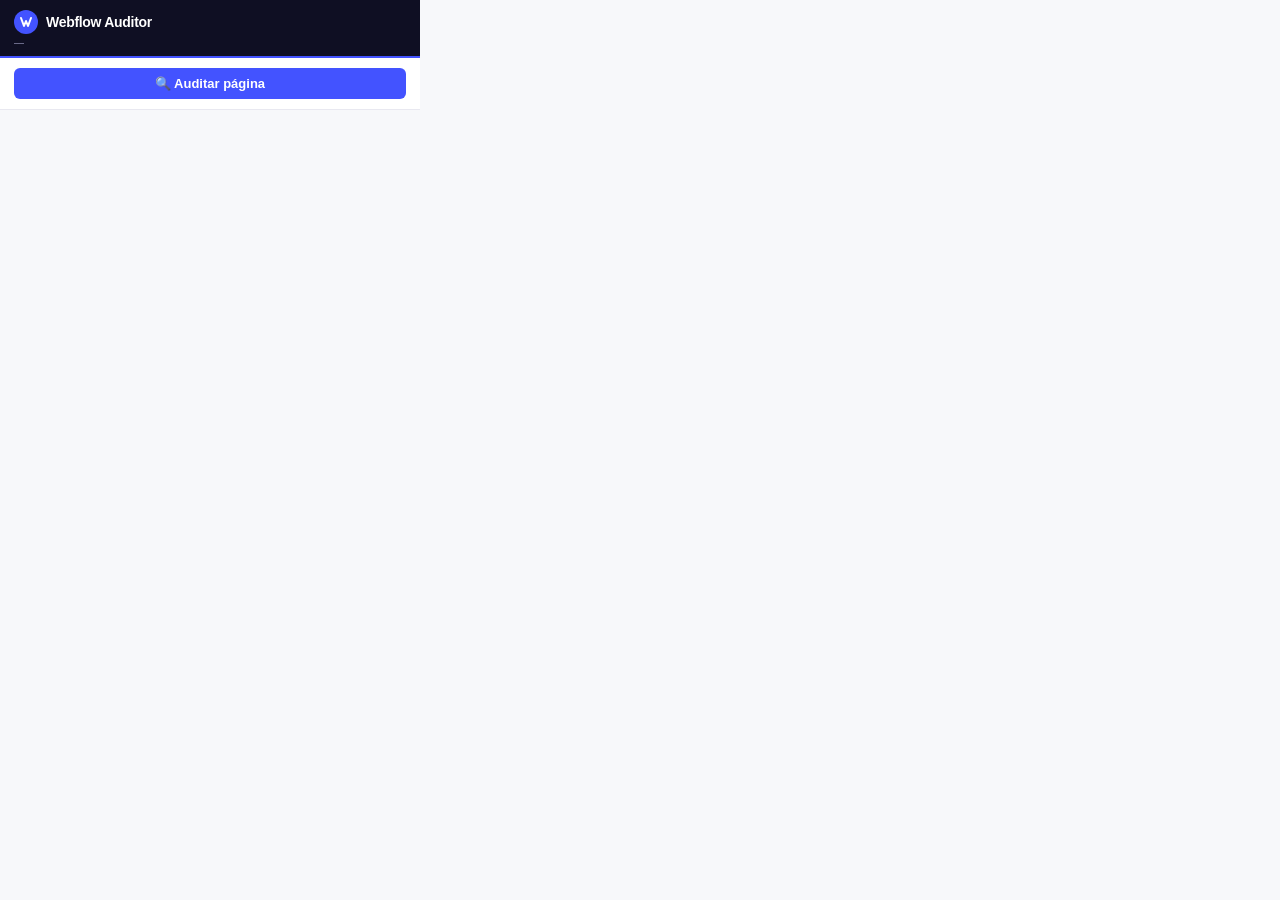
==== popup.html @ a5945f7d "feat: initial release v1.0.0 - SEO audit: title, meta desc, headings, alt, SSL, lang, iframes - Perf" ====
<!DOCTYPE html>
<html lang="es">
<head>
  <meta charset="UTF-8">
  <meta name="viewport" content="width=device-width, initial-scale=1.0">
  <title>Webflow Auditor</title>
  <link rel="stylesheet" href="styles.css">
</head>
<body>
  <div class="header">
    <div class="header-logo">
      <svg width="24" height="24" viewBox="0 0 24 24" fill="none" xmlns="http://www.w3.org/2000/svg">
        <circle cx="12" cy="12" r="12" fill="#4353FF"/>
        <path d="M7 8l3 8 2-5 2 5 3-8" stroke="white" stroke-width="2" stroke-linecap="round" stroke-linejoin="round"/>
      </svg>
      <span class="header-title">Webflow Auditor</span>
    </div>
    <div id="pageUrl" class="header-url">—</div>
  </div>

  <div class="audit-btn-wrap">
    <button id="runAudit" class="audit-btn">
      <span id="btnText">🔍 Auditar página</span>
      <span id="btnLoader" class="loader hidden"></span>
    </button>
    <button id="exportBtn" class="export-btn hidden" title="Exportar reporte">📋 Exportar</button>
  </div>

  <!-- SCORE SUMMARY -->
  <div id="summary" class="summary hidden">
    <div class="score-card" id="scoreSEO">
      <div class="score-num" id="numSEO">—</div>
      <div class="score-label">SEO</div>
    </div>
    <div class="score-card" id="scorePerf">
      <div class="score-num" id="numPerf">—</div>
      <div class="score-label">Performance</div>
    </div>
    <div class="score-card" id="scoreMobile">
      <div class="score-num" id="numMobile">—</div>
      <div class="score-label">Mobile</div>
    </div>
    <div class="score-card" id="scoreA11y">
      <div class="score-num" id="numA11y">—</div>
      <div class="score-label">A11y</div>
    </div>
  </div>

  <!-- RESULTS -->
  <div id="results" class="results hidden"></div>

  <script src="popup.js"></script>
</body>
</html>
---- styles.css ----
/* ============================================================
   WEBFLOW AUDITOR — styles.css
   ============================================================ */

*,
*::before,
*::after {
  box-sizing: border-box;
  margin: 0;
  padding: 0;
}

body {
  font-family: -apple-system, BlinkMacSystemFont, "Segoe UI", sans-serif;
  font-size: 12px;
  width: 420px;
  min-height: 200px;
  max-height: 600px;
  overflow-y: auto;
  background: #f7f8fa;
  color: #1a1a2e;
}

/* ── HEADER ── */
.header {
  background: #0f0f23;
  color: white;
  padding: 10px 14px 8px;
  border-bottom: 2px solid #4353ff;
}
.header-logo {
  display: flex;
  align-items: center;
  gap: 8px;
}
.header-title {
  font-size: 14px;
  font-weight: 700;
  letter-spacing: -0.3px;
}
.header-url {
  font-size: 10px;
  color: #8888aa;
  margin-top: 3px;
  white-space: nowrap;
  overflow: hidden;
  text-overflow: ellipsis;
  max-width: 380px;
}

/* ── AUDIT BUTTON ── */
.audit-btn-wrap {
  display: flex;
  gap: 8px;
  padding: 10px 14px;
  background: #fff;
  border-bottom: 1px solid #e8e8f0;
}
.audit-btn {
  flex: 1;
  background: #4353ff;
  color: white;
  border: none;
  border-radius: 6px;
  padding: 8px 16px;
  font-size: 13px;
  font-weight: 600;
  cursor: pointer;
  display: flex;
  align-items: center;
  justify-content: center;
  gap: 8px;
  transition: background 0.2s;
}
.audit-btn:hover {
  background: #3341dd;
}
.audit-btn:disabled {
  background: #aaa;
  cursor: not-allowed;
}
.export-btn {
  background: #f0f0f8;
  color: #4353ff;
  border: 1px solid #d0d0e8;
  border-radius: 6px;
  padding: 8px 12px;
  font-size: 12px;
  font-weight: 600;
  cursor: pointer;
  transition: background 0.2s;
  white-space: nowrap;
}
.export-btn:hover {
  background: #e0e0f4;
}

/* ── LOADER ── */
.loader {
  width: 14px;
  height: 14px;
  border: 2px solid rgba(255, 255, 255, 0.3);
  border-top-color: white;
  border-radius: 50%;
  animation: spin 0.7s linear infinite;
}
@keyframes spin {
  to {
    transform: rotate(360deg);
  }
}

/* ── SUMMARY SCORES ── */
.summary {
  display: grid;
  grid-template-columns: repeat(4, 1fr);
  gap: 0;
  background: #fff;
  border-bottom: 1px solid #e8e8f0;
}
.score-card {
  padding: 10px 6px;
  text-align: center;
  border-right: 1px solid #e8e8f0;
}
.score-card:last-child {
  border-right: none;
}
.score-num {
  font-size: 18px;
  font-weight: 800;
  line-height: 1;
  margin-bottom: 3px;
}
.score-label {
  font-size: 9px;
  text-transform: uppercase;
  letter-spacing: 0.5px;
  color: #666;
}
.score-good .score-num {
  color: #16a34a;
}
.score-warn .score-num {
  color: #d97706;
}
.score-bad .score-num {
  color: #dc2626;
}

/* ── CATEGORY ── */
.category {
  border-bottom: 1px solid #e8e8f0;
}
.category-header {
  display: flex;
  align-items: center;
  gap: 8px;
  padding: 9px 14px;
  background: #fff;
  cursor: pointer;
  user-select: none;
}
.category-header:hover {
  background: #f7f8fa;
}
.category-label {
  font-weight: 700;
  font-size: 12px;
  flex: 1;
}
.category-badges {
  display: flex;
  gap: 4px;
}
.badge {
  font-size: 10px;
  font-weight: 700;
  padding: 2px 7px;
  border-radius: 10px;
}
.badge-fail {
  background: #fee2e2;
  color: #991b1b;
}
.badge-warn {
  background: #fef3c7;
  color: #92400e;
}
.badge-pass {
  background: #dcfce7;
  color: #166534;
}
.category-toggle {
  font-size: 10px;
  color: #888;
  margin-left: 4px;
}
.category-body.collapsed {
  display: none;
}

/* ── CHECK ITEM ── */
.check-item {
  padding: 7px 14px;
  border-top: 1px solid #f0f0f8;
  background: #fff;
}
.check-item:hover {
  background: #fafafa;
}
.check-header {
  display: flex;
  align-items: center;
  gap: 6px;
}
.check-icon {
  font-size: 12px;
  flex-shrink: 0;
}
.check-name {
  flex: 1;
  font-weight: 600;
  font-size: 11px;
}
.check-toggle {
  font-size: 14px;
  color: #aaa;
  font-weight: 700;
}
.check-detail {
  font-size: 10px;
  color: #666;
  margin-top: 2px;
  padding-left: 18px;
  line-height: 1.4;
}

/* Status left-border */
.status-pass {
  border-left: 3px solid #16a34a;
}
.status-warn {
  border-left: 3px solid #d97706;
}
.status-fail {
  border-left: 3px solid #dc2626;
}
.status-info {
  border-left: 3px solid #6366f1;
}

/* ── CHECK BODY (expanded) ── */
.check-body {
  margin-top: 6px;
  padding-left: 18px;
}
.check-body.hidden {
  display: none;
}

.check-errors {
  margin-bottom: 6px;
}
.check-error-item {
  font-size: 10px;
  background: #fef2f2;
  border: 1px solid #fecaca;
  border-radius: 4px;
  padding: 4px 7px;
  margin-bottom: 3px;
  line-height: 1.5;
  word-break: break-all;
}
.err-key {
  color: #991b1b;
  font-weight: 700;
}
.err-val {
  color: #333;
}

.check-map {
  margin-bottom: 6px;
  font-size: 10px;
  background: #f0f0f8;
  border-radius: 4px;
  padding: 5px 8px;
  overflow-x: auto;
}
.check-map code {
  line-height: 1.6;
  font-family: monospace;
}

.check-fix {
  background: #eff6ff;
  border: 1px solid #bfdbfe;
  border-radius: 6px;
  padding: 7px 10px;
  margin-bottom: 4px;
}
.check-fix strong {
  display: block;
  font-size: 10px;
  color: #1d4ed8;
  margin-bottom: 4px;
}
.check-fix pre {
  font-size: 10px;
  color: #1e3a5f;
  white-space: pre-wrap;
  word-break: break-word;
  font-family: -apple-system, sans-serif;
  line-height: 1.5;
}

/* ── ERROR MSG ── */
.error-msg {
  padding: 16px;
  color: #991b1b;
  background: #fee2e2;
  border-radius: 6px;
  margin: 10px;
  font-size: 12px;
  line-height: 1.5;
}

/* ── UTILITIES ── */
.hidden {
  display: none !important;
}
.results {
  padding-bottom: 10px;
}
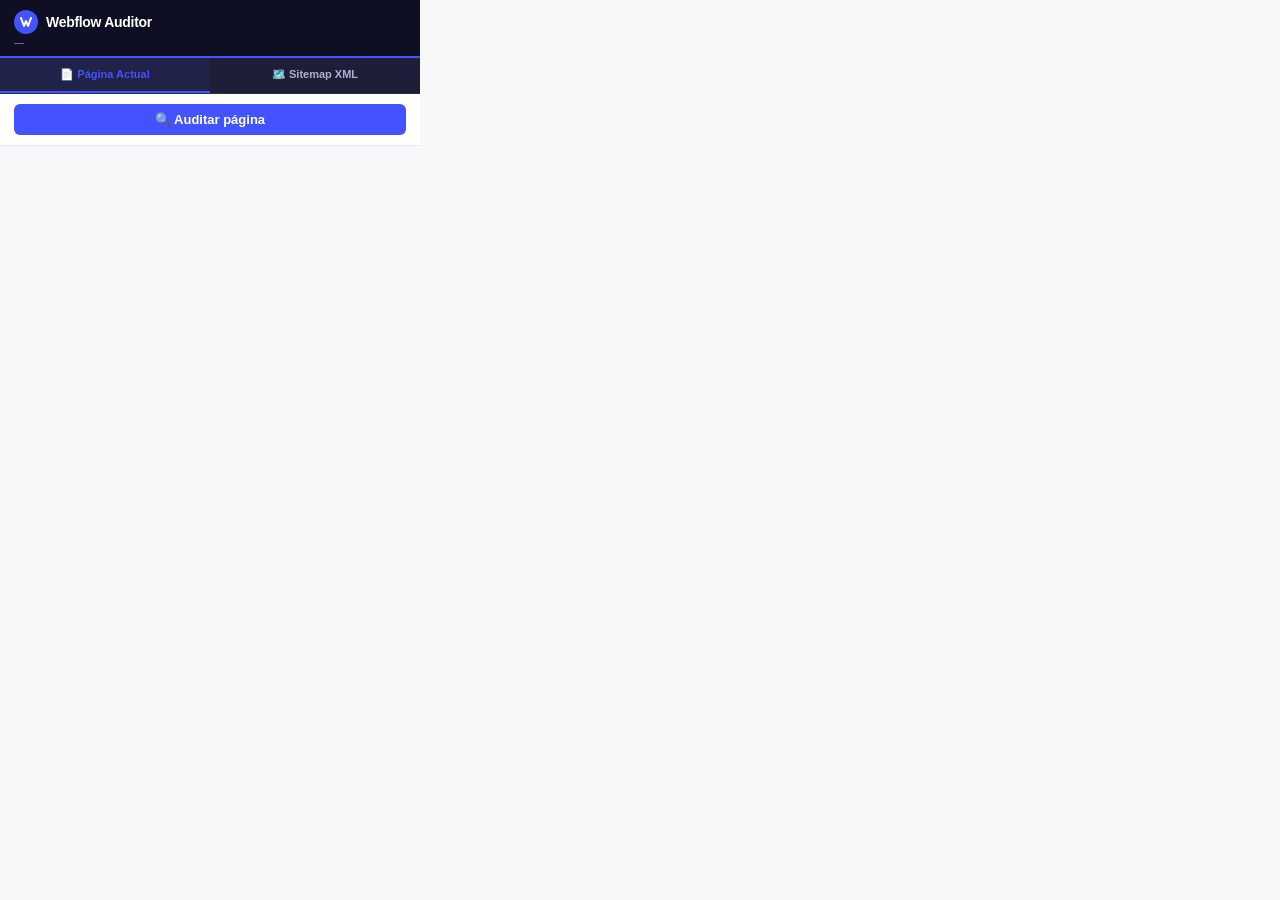
==== commit 05546a9e: "release: v1.0.1 - add sitemap auditing, HTML code details, persistent results, and element highlight" ====
--- a/popup.html
+++ b/popup.html
@@ -18,36 +18,116 @@
     <div id="pageUrl" class="header-url">—</div>
   </div>
 
-  <div class="audit-btn-wrap">
-    <button id="runAudit" class="audit-btn">
-      <span id="btnText">🔍 Auditar página</span>
-      <span id="btnLoader" class="loader hidden"></span>
-    </button>
-    <button id="exportBtn" class="export-btn hidden" title="Exportar reporte">📋 Exportar</button>
+  <!-- Tabs Navigation -->
+  <div class="tabs-nav">
+    <button class="tab-btn active" data-tab="tab-page">📄 Página Actual</button>
+    <button class="tab-btn" data-tab="tab-sitemap">🗺️ Sitemap XML</button>
   </div>
 
-  <!-- SCORE SUMMARY -->
-  <div id="summary" class="summary hidden">
-    <div class="score-card" id="scoreSEO">
-      <div class="score-num" id="numSEO">—</div>
-      <div class="score-label">SEO</div>
+  <!-- TAB: SINGLE PAGE -->
+  <div id="tab-page" class="tab-content">
+    <div class="audit-btn-wrap">
+      <button id="runAudit" class="audit-btn">
+        <span id="btnText">🔍 Auditar página</span>
+        <span id="btnLoader" class="loader hidden"></span>
+      </button>
+      <button id="exportBtn" class="export-btn hidden" title="Exportar reporte">📋 Exportar</button>
     </div>
-    <div class="score-card" id="scorePerf">
-      <div class="score-num" id="numPerf">—</div>
-      <div class="score-label">Performance</div>
+
+    <!-- SCORE SUMMARY -->
+    <div id="summary" class="summary hidden">
+      <div class="score-card" id="scoreSEO">
+        <div class="score-num" id="numSEO">—</div>
+        <div class="score-label">SEO</div>
+      </div>
+      <div class="score-card" id="scorePerf">
+        <div class="score-num" id="numPerf">—</div>
+        <div class="score-label">Performance</div>
+      </div>
+      <div class="score-card" id="scoreMobile">
+        <div class="score-num" id="numMobile">—</div>
+        <div class="score-label">Mobile</div>
+      </div>
+      <div class="score-card" id="scoreA11y">
+        <div class="score-num" id="numA11y">—</div>
+        <div class="score-label">A11y</div>
+      </div>
     </div>
-    <div class="score-card" id="scoreMobile">
-      <div class="score-num" id="numMobile">—</div>
-      <div class="score-label">Mobile</div>
+
+    <!-- RESULTS -->
+    <div id="results" class="results hidden"></div>
+  </div>
+
+  <!-- TAB: SITEMAP -->
+  <div id="tab-sitemap" class="tab-content hidden">
+    <div class="sitemap-input-wrap">
+      <div class="input-container">
+        <input type="text" id="sitemapUrl" placeholder="https://ejemplo.com/sitemap.xml" />
+        <button id="runSitemapAudit" class="audit-btn">🔍 Auditar</button>
+      </div>
+      <div class="sitemap-actions-row">
+        <button id="exportSitemapBtn" class="export-btn hidden">📋 Exportar Todo</button>
+        <button id="cancelSitemapBtn" class="export-btn hidden red-btn">⏹️ Cancelar</button>
+      </div>
     </div>
-    <div class="score-card" id="scoreA11y">
-      <div class="score-num" id="numA11y">—</div>
-      <div class="score-label">A11y</div>
+
+    <!-- PROGRESS -->
+    <div id="sitemapProgress" class="sitemap-progress hidden">
+      <div class="progress-bar-container">
+        <div id="progressBar" class="progress-bar"></div>
+      </div>
+      <div id="progressStatus" class="progress-status">Preparando...</div>
+    </div>
+
+    <!-- SITEMAP RESULTS -->
+    <div id="sitemapResults" class="sitemap-results hidden">
+      <div class="sitemap-summary-card">
+        <h3>Reporte General del Sitio</h3>
+        <div class="sitemap-grid-stats">
+          <div class="stat-box">
+            <span class="stat-num" id="statTotalChecked">0</span>
+            <span class="stat-label">Páginas</span>
+          </div>
+          <div class="stat-box">
+            <span class="stat-num" id="statAvgScore">—</span>
+            <span class="stat-label">Promedio</span>
+          </div>
+          <div class="stat-box">
+            <span class="stat-num color-fail" id="statTotalErrors">0</span>
+            <span class="stat-label">Errores</span>
+          </div>
+        </div>
+        
+        <div class="page-selector-wrap">
+          <label for="sitemapPageSelector">Ver detalles de una página:</label>
+          <select id="sitemapPageSelector" class="page-selector">
+            <option value="">-- Selecciona una página --</option>
+          </select>
+        </div>
+      </div>
+
+      <!-- Detail views for selected sitemap page -->
+      <div id="sitemapPageSummary" class="summary hidden">
+        <div class="score-card" id="sitemapScoreSEO">
+          <div class="score-num" id="sitemapNumSEO">—</div>
+          <div class="score-label">SEO</div>
+        </div>
+        <div class="score-card" id="sitemapScorePerf">
+          <div class="score-num" id="sitemapNumPerf">—</div>
+          <div class="score-label">Performance</div>
+        </div>
+        <div class="score-card" id="sitemapScoreMobile">
+          <div class="score-num" id="sitemapNumMobile">—</div>
+          <div class="score-label">Mobile</div>
+        </div>
+        <div class="score-card" id="sitemapScoreA11y">
+          <div class="score-num" id="sitemapNumA11y">—</div>
+          <div class="score-label">A11y</div>
+        </div>
+      </div>
+      <div id="sitemapPageDetails" class="results hidden"></div>
     </div>
   </div>
-
-  <!-- RESULTS -->
-  <div id="results" class="results hidden"></div>
 
   <script src="popup.js"></script>
 </body>
--- a/styles.css
+++ b/styles.css
@@ -333,3 +333,236 @@
 .results {
   padding-bottom: 10px;
 }
+
+/* ── TABS ── */
+.tabs-nav {
+  display: flex;
+  background: #1e1e38;
+  border-bottom: 1px solid #2e2e50;
+}
+.tab-btn {
+  flex: 1;
+  background: transparent;
+  color: #b0b0cc;
+  border: none;
+  padding: 10px 0;
+  font-size: 11px;
+  font-weight: 600;
+  cursor: pointer;
+  transition: all 0.2s ease;
+  border-bottom: 2px solid transparent;
+}
+.tab-btn:hover {
+  color: #ffffff;
+  background: rgba(255, 255, 255, 0.05);
+}
+.tab-btn.active {
+  color: #4353ff;
+  border-bottom-color: #4353ff;
+  background: rgba(67, 83, 255, 0.08);
+}
+.tab-content {
+  display: block;
+}
+
+/* ── SITEMAP SECTION ── */
+.sitemap-input-wrap {
+  background: #ffffff;
+  padding: 12px 14px;
+  border-bottom: 1px solid #e8e8f0;
+  display: flex;
+  flex-direction: column;
+  gap: 8px;
+}
+.input-container {
+  display: flex;
+  gap: 6px;
+}
+.input-container input {
+  flex: 1;
+  padding: 8px 10px;
+  border: 1px solid #d0d0e8;
+  border-radius: 6px;
+  font-size: 11px;
+  outline: none;
+  transition: border-color 0.2s;
+}
+.input-container input:focus {
+  border-color: #4353ff;
+}
+.sitemap-actions-row {
+  display: flex;
+  gap: 6px;
+  justify-content: flex-end;
+}
+.red-btn {
+  background: #fee2e2;
+  color: #dc2626;
+  border-color: #fca5a5;
+}
+.red-btn:hover {
+  background: #fcd3d3;
+}
+
+/* ── SITEMAP PROGRESS ── */
+.sitemap-progress {
+  padding: 14px;
+  background: #ffffff;
+  border-bottom: 1px solid #e8e8f0;
+}
+.progress-bar-container {
+  width: 100%;
+  height: 6px;
+  background: #f0f0f8;
+  border-radius: 3px;
+  overflow: hidden;
+  margin-bottom: 6px;
+}
+.progress-bar {
+  width: 0%;
+  height: 100%;
+  background: linear-gradient(90deg, #4353ff, #00d2ff);
+  transition: width 0.3s ease;
+}
+.progress-status {
+  font-size: 10px;
+  color: #666;
+  text-align: center;
+}
+
+/* ── SITEMAP SUMMARY CARD ── */
+.sitemap-summary-card {
+  background: #ffffff;
+  margin: 10px 14px;
+  padding: 12px;
+  border-radius: 8px;
+  box-shadow: 0 2px 8px rgba(0, 0, 0, 0.05);
+  border: 1px solid #e8e8f0;
+}
+.sitemap-summary-card h3 {
+  font-size: 12px;
+  font-weight: 700;
+  margin-bottom: 10px;
+  color: #0f0f23;
+}
+.sitemap-grid-stats {
+  display: grid;
+  grid-template-columns: repeat(3, 1fr);
+  gap: 8px;
+  margin-bottom: 12px;
+}
+.stat-box {
+  background: #f8fafc;
+  border: 1px solid #e2e8f0;
+  border-radius: 6px;
+  padding: 8px 4px;
+  text-align: center;
+}
+.stat-num {
+  display: block;
+  font-size: 16px;
+  font-weight: 800;
+  color: #334155;
+}
+.stat-box .color-fail {
+  color: #dc2626;
+}
+.stat-label {
+  font-size: 9px;
+  color: #64748b;
+  text-transform: uppercase;
+  font-weight: 600;
+  margin-top: 2px;
+  display: block;
+}
+.page-selector-wrap {
+  display: flex;
+  flex-direction: column;
+  gap: 4px;
+  border-top: 1px solid #f1f5f9;
+  padding-top: 10px;
+}
+.page-selector-wrap label {
+  font-size: 10px;
+  color: #64748b;
+  font-weight: 600;
+}
+.page-selector {
+  width: 100%;
+  padding: 6px 8px;
+  font-size: 11px;
+  border: 1px solid #cbd5e1;
+  border-radius: 6px;
+  outline: none;
+  background: #ffffff;
+}
+
+/* ── ELEMENT ACCORDION & CODE HTML ── */
+.check-error-item-container {
+  margin-bottom: 6px;
+  border: 1px solid #f1f5f9;
+  border-radius: 6px;
+  overflow: hidden;
+  background: #fafbfc;
+}
+.check-error-item-container:last-child {
+  margin-bottom: 0;
+}
+.check-error-item {
+  display: flex;
+  align-items: center;
+  justify-content: space-between;
+  padding: 6px 8px;
+  gap: 8px;
+  border: none;
+  margin-bottom: 0;
+  border-radius: 0;
+  background: #fff;
+  font-size: 10px;
+}
+.check-error-text {
+  flex: 1;
+  word-break: break-all;
+  line-height: 1.4;
+}
+.wfa-locate-btn {
+  background: #4353ff;
+  color: white;
+  border: none;
+  border-radius: 4px;
+  padding: 3px 7px;
+  font-size: 9px;
+  font-weight: bold;
+  cursor: pointer;
+  white-space: nowrap;
+  transition: background 0.15s;
+}
+.wfa-locate-btn:hover {
+  background: #3341dd;
+}
+.wfa-code-detail {
+  background: #1a1a24;
+  border-top: 1px solid #2e2e3e;
+  padding: 6px 8px;
+}
+.wfa-code-header {
+  font-size: 9px;
+  color: #8888a0;
+  font-weight: bold;
+  margin-bottom: 3px;
+  text-transform: uppercase;
+}
+.wfa-code-block {
+  margin: 0;
+  padding: 0;
+  overflow-x: auto;
+}
+.wfa-code-block code {
+  font-family: 'Courier New', Courier, monospace;
+  font-size: 9px;
+  color: #ff79c6;
+  white-space: pre-wrap;
+  word-break: break-word;
+  display: block;
+}
+
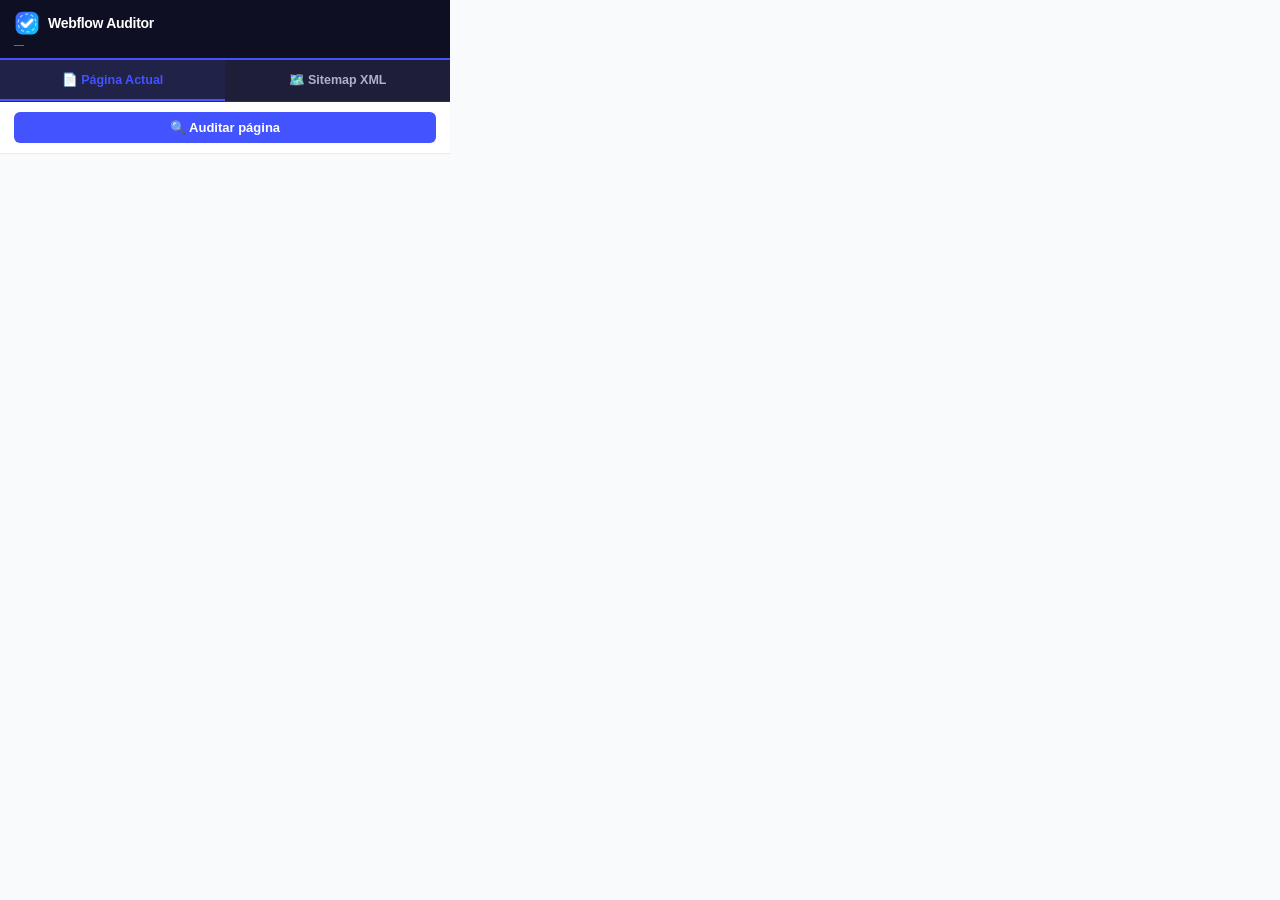
==== commit c15ff8ad: "release: v1.0.2 - improve readability, increase font sizes, apply VS Code syntax highlighting, and a" ====
--- a/popup.html
+++ b/popup.html
@@ -9,9 +9,20 @@
 <body>
   <div class="header">
     <div class="header-logo">
-      <svg width="24" height="24" viewBox="0 0 24 24" fill="none" xmlns="http://www.w3.org/2000/svg">
-        <circle cx="12" cy="12" r="12" fill="#4353FF"/>
-        <path d="M7 8l3 8 2-5 2 5 3-8" stroke="white" stroke-width="2" stroke-linecap="round" stroke-linejoin="round"/>
+      <svg width="26" height="26" viewBox="0 0 32 32" fill="none" xmlns="http://www.w3.org/2000/svg">
+        <defs>
+          <linearGradient id="logoGrad" x1="0%" y1="0%" x2="100%" y2="100%">
+            <stop offset="0%" stop-color="#4353FF" />
+            <stop offset="100%" stop-color="#00D2FF" />
+          </linearGradient>
+          <filter id="glow" x="-20%" y="-20%" width="140%" height="140%">
+            <feGaussianBlur stdDeviation="1.2" result="blur" />
+            <feComposite in="SourceGraphic" in2="blur" operator="over" />
+          </filter>
+        </defs>
+        <rect x="2" y="2" width="28" height="28" rx="8" fill="url(#logoGrad)" />
+        <path d="M10 16.5l4 4 8-8" stroke="white" stroke-width="3" stroke-linecap="round" stroke-linejoin="round" filter="url(#glow)"/>
+        <circle cx="16" cy="16" r="11" stroke="white" stroke-width="1.5" stroke-dasharray="4 3" opacity="0.6"/>
       </svg>
       <span class="header-title">Webflow Auditor</span>
     </div>
--- a/styles.css
+++ b/styles.css
@@ -11,14 +11,14 @@
 }
 
 body {
-  font-family: -apple-system, BlinkMacSystemFont, "Segoe UI", sans-serif;
-  font-size: 12px;
-  width: 420px;
+  font-family: -apple-system, BlinkMacSystemFont, "Segoe UI", Roboto, Helvetica, Arial, sans-serif;
+  font-size: 13.5px;
+  width: 450px;
   min-height: 200px;
   max-height: 600px;
   overflow-y: auto;
-  background: #f7f8fa;
-  color: #1a1a2e;
+  background: #f8fafc;
+  color: #0f172a;
 }
 
 /* ── HEADER ── */
@@ -127,16 +127,16 @@
   border-right: none;
 }
 .score-num {
-  font-size: 18px;
+  font-size: 21px;
   font-weight: 800;
   line-height: 1;
   margin-bottom: 3px;
 }
 .score-label {
-  font-size: 9px;
+  font-size: 10px;
   text-transform: uppercase;
   letter-spacing: 0.5px;
-  color: #666;
+  color: #64748b;
 }
 .score-good .score-num {
   color: #16a34a;
@@ -166,7 +166,7 @@
 }
 .category-label {
   font-weight: 700;
-  font-size: 12px;
+  font-size: 13.5px;
   flex: 1;
 }
 .category-badges {
@@ -174,7 +174,7 @@
   gap: 4px;
 }
 .badge {
-  font-size: 10px;
+  font-size: 11px;
   font-weight: 700;
   padding: 2px 7px;
   border-radius: 10px;
@@ -221,7 +221,7 @@
 .check-name {
   flex: 1;
   font-weight: 600;
-  font-size: 11px;
+  font-size: 12.5px;
 }
 .check-toggle {
   font-size: 14px;
@@ -229,9 +229,9 @@
   font-weight: 700;
 }
 .check-detail {
-  font-size: 10px;
-  color: #666;
-  margin-top: 2px;
+  font-size: 11px;
+  color: #475569;
+  margin-top: 3px;
   padding-left: 18px;
   line-height: 1.4;
 }
@@ -345,8 +345,8 @@
   background: transparent;
   color: #b0b0cc;
   border: none;
-  padding: 10px 0;
-  font-size: 11px;
+  padding: 12px 0;
+  font-size: 12.5px;
   font-weight: 600;
   cursor: pointer;
   transition: all 0.2s ease;
@@ -518,7 +518,7 @@
   margin-bottom: 0;
   border-radius: 0;
   background: #fff;
-  font-size: 10px;
+  font-size: 11px;
 }
 .check-error-text {
   flex: 1;
@@ -530,8 +530,8 @@
   color: white;
   border: none;
   border-radius: 4px;
-  padding: 3px 7px;
-  font-size: 9px;
+  padding: 4px 8px;
+  font-size: 10.5px;
   font-weight: bold;
   cursor: pointer;
   white-space: nowrap;
@@ -541,16 +541,18 @@
   background: #3341dd;
 }
 .wfa-code-detail {
-  background: #1a1a24;
-  border-top: 1px solid #2e2e3e;
-  padding: 6px 8px;
+  background: #282c34;
+  border-top: 1px solid #3e4451;
+  padding: 8px 10px;
+  border-radius: 4px;
 }
 .wfa-code-header {
-  font-size: 9px;
-  color: #8888a0;
+  font-size: 10px;
+  color: #abb2bf;
   font-weight: bold;
-  margin-bottom: 3px;
+  margin-bottom: 4px;
   text-transform: uppercase;
+  letter-spacing: 0.5px;
 }
 .wfa-code-block {
   margin: 0;
@@ -558,11 +560,21 @@
   overflow-x: auto;
 }
 .wfa-code-block code {
-  font-family: 'Courier New', Courier, monospace;
-  font-size: 9px;
-  color: #ff79c6;
+  font-family: "Fira Code", Consolas, Monaco, "Courier New", Courier, monospace;
+  font-size: 11px;
+  color: #abb2bf;
   white-space: pre-wrap;
   word-break: break-word;
   display: block;
-}
-
+  line-height: 1.4;
+}
+.code-tag {
+  color: #e06c75; /* One Dark Pro red/pink for tags */
+}
+.code-attr {
+  color: #d19a66; /* One Dark Pro orange for attributes */
+}
+.code-string {
+  color: #98c379; /* One Dark Pro green for attribute values */
+}
+
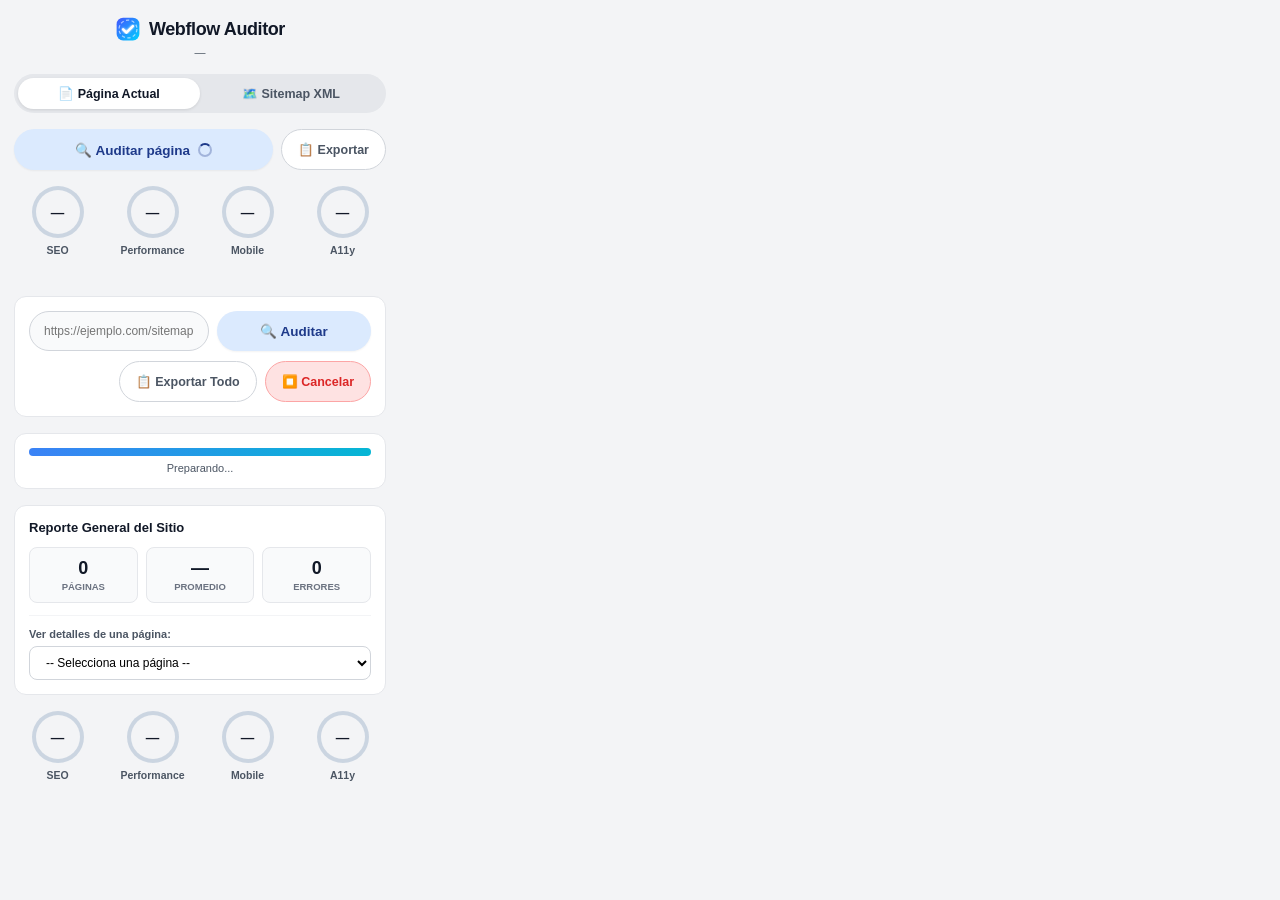
==== commit 0637ac59: "Enhance popup UI/UX styles to match the mockup.png design layout (circular score indicators, pill ta" ====
--- a/popup.html
+++ b/popup.html
@@ -48,19 +48,27 @@
     <!-- SCORE SUMMARY -->
     <div id="summary" class="summary hidden">
       <div class="score-card" id="scoreSEO">
-        <div class="score-num" id="numSEO">—</div>
+        <div class="score-circle">
+          <div class="score-num" id="numSEO">—</div>
+        </div>
         <div class="score-label">SEO</div>
       </div>
       <div class="score-card" id="scorePerf">
-        <div class="score-num" id="numPerf">—</div>
+        <div class="score-circle">
+          <div class="score-num" id="numPerf">—</div>
+        </div>
         <div class="score-label">Performance</div>
       </div>
       <div class="score-card" id="scoreMobile">
-        <div class="score-num" id="numMobile">—</div>
+        <div class="score-circle">
+          <div class="score-num" id="numMobile">—</div>
+        </div>
         <div class="score-label">Mobile</div>
       </div>
       <div class="score-card" id="scoreA11y">
-        <div class="score-num" id="numA11y">—</div>
+        <div class="score-circle">
+          <div class="score-num" id="numA11y">—</div>
+        </div>
         <div class="score-label">A11y</div>
       </div>
     </div>
@@ -120,19 +128,27 @@
       <!-- Detail views for selected sitemap page -->
       <div id="sitemapPageSummary" class="summary hidden">
         <div class="score-card" id="sitemapScoreSEO">
-          <div class="score-num" id="sitemapNumSEO">—</div>
+          <div class="score-circle">
+            <div class="score-num" id="sitemapNumSEO">—</div>
+          </div>
           <div class="score-label">SEO</div>
         </div>
         <div class="score-card" id="sitemapScorePerf">
-          <div class="score-num" id="sitemapNumPerf">—</div>
+          <div class="score-circle">
+            <div class="score-num" id="sitemapNumPerf">—</div>
+          </div>
           <div class="score-label">Performance</div>
         </div>
         <div class="score-card" id="sitemapScoreMobile">
-          <div class="score-num" id="sitemapNumMobile">—</div>
+          <div class="score-circle">
+            <div class="score-num" id="sitemapNumMobile">—</div>
+          </div>
           <div class="score-label">Mobile</div>
         </div>
         <div class="score-card" id="sitemapScoreA11y">
-          <div class="score-num" id="sitemapNumA11y">—</div>
+          <div class="score-circle">
+            <div class="score-num" id="sitemapNumA11y">—</div>
+          </div>
           <div class="score-label">A11y</div>
         </div>
       </div>
--- a/styles.css
+++ b/styles.css
@@ -1,5 +1,6 @@
 /* ============================================================
    WEBFLOW AUDITOR — styles.css
+   Estilo Premium inspirado en el wireframe mockup.png
    ============================================================ */
 
 *,
@@ -12,172 +13,234 @@
 
 body {
   font-family: -apple-system, BlinkMacSystemFont, "Segoe UI", Roboto, Helvetica, Arial, sans-serif;
-  font-size: 13.5px;
-  width: 450px;
+  font-size: 13px;
+  width: 400px;
   min-height: 200px;
   max-height: 600px;
   overflow-y: auto;
-  background: #f8fafc;
-  color: #0f172a;
+  background: #f3f4f6; /* Soft wireframe background */
+  color: #1f2937;
+  padding: 16px 14px;
 }
 
 /* ── HEADER ── */
 .header {
-  background: #0f0f23;
-  color: white;
-  padding: 10px 14px 8px;
-  border-bottom: 2px solid #4353ff;
+  text-align: center;
+  margin-bottom: 16px;
 }
 .header-logo {
   display: flex;
   align-items: center;
-  gap: 8px;
+  justify-content: center;
+  gap: 8px;
+  margin-bottom: 4px;
 }
 .header-title {
-  font-size: 14px;
-  font-weight: 700;
-  letter-spacing: -0.3px;
+  font-size: 18px;
+  font-weight: 700;
+  color: #111827;
+  letter-spacing: -0.4px;
 }
 .header-url {
-  font-size: 10px;
-  color: #8888aa;
-  margin-top: 3px;
-  white-space: nowrap;
-  overflow: hidden;
-  text-overflow: ellipsis;
-  max-width: 380px;
+  font-size: 11px;
+  color: #4b5563;
+  word-break: break-all;
+  max-width: 320px;
+  margin: 0 auto;
+}
+
+/* ── TABS (SEGMENTED CONTROL) ── */
+.tabs-nav {
+  display: flex;
+  background: #e5e7eb;
+  padding: 4px;
+  border-radius: 9999px; /* Pill shape */
+  margin-bottom: 16px;
+}
+.tab-btn {
+  flex: 1;
+  background: transparent;
+  color: #4b5563;
+  border: none;
+  padding: 8px 12px;
+  font-size: 12.5px;
+  font-weight: 600;
+  cursor: pointer;
+  border-radius: 9999px; /* Pill shape */
+  transition: all 0.2s ease;
+}
+.tab-btn:hover {
+  color: #111827;
+}
+.tab-btn.active {
+  background: #ffffff;
+  color: #111827;
+  box-shadow: 0 1px 3px rgba(0, 0, 0, 0.1);
 }
 
 /* ── AUDIT BUTTON ── */
 .audit-btn-wrap {
   display: flex;
   gap: 8px;
-  padding: 10px 14px;
-  background: #fff;
-  border-bottom: 1px solid #e8e8f0;
+  margin-bottom: 16px;
 }
 .audit-btn {
   flex: 1;
-  background: #4353ff;
-  color: white;
+  background: #dbeafe; /* Soft light blue/gray background */
+  color: #1e3a8a; /* Indigo text */
   border: none;
-  border-radius: 6px;
-  padding: 8px 16px;
-  font-size: 13px;
+  border-radius: 9999px; /* Pill shape */
+  padding: 12px 20px;
+  font-size: 13.5px;
+  font-weight: 700;
+  cursor: pointer;
+  display: flex;
+  align-items: center;
+  justify-content: center;
+  gap: 8px;
+  transition: all 0.15s ease;
+  box-shadow: 0 1px 2px rgba(0,0,0,0.05);
+}
+.audit-btn:hover {
+  background: #bfdbfe;
+}
+.audit-btn:disabled {
+  background: #cbd5e1;
+  color: #64748b;
+  cursor: not-allowed;
+  box-shadow: none;
+}
+.export-btn {
+  background: #ffffff;
+  color: #4b5563;
+  border: 1px solid #d1d5db;
+  border-radius: 9999px; /* Pill shape */
+  padding: 12px 16px;
+  font-size: 12.5px;
   font-weight: 600;
   cursor: pointer;
-  display: flex;
-  align-items: center;
-  justify-content: center;
-  gap: 8px;
-  transition: background 0.2s;
-}
-.audit-btn:hover {
-  background: #3341dd;
-}
-.audit-btn:disabled {
-  background: #aaa;
-  cursor: not-allowed;
-}
-.export-btn {
-  background: #f0f0f8;
-  color: #4353ff;
-  border: 1px solid #d0d0e8;
-  border-radius: 6px;
-  padding: 8px 12px;
-  font-size: 12px;
-  font-weight: 600;
-  cursor: pointer;
-  transition: background 0.2s;
+  transition: all 0.15s ease;
   white-space: nowrap;
 }
 .export-btn:hover {
-  background: #e0e0f4;
+  background: #f9fafb;
+  color: #111827;
 }
 
 /* ── LOADER ── */
 .loader {
   width: 14px;
   height: 14px;
-  border: 2px solid rgba(255, 255, 255, 0.3);
-  border-top-color: white;
+  border: 2px solid rgba(30, 58, 138, 0.3);
+  border-top-color: #1e3a8a;
   border-radius: 50%;
   animation: spin 0.7s linear infinite;
 }
 @keyframes spin {
-  to {
-    transform: rotate(360deg);
-  }
-}
-
-/* ── SUMMARY SCORES ── */
+  to { transform: rotate(360deg); }
+}
+
+/* ── DONUT CHARTS (SCORE SUMMARY) ── */
 .summary {
   display: grid;
   grid-template-columns: repeat(4, 1fr);
-  gap: 0;
-  background: #fff;
-  border-bottom: 1px solid #e8e8f0;
+  gap: 8px;
+  margin-bottom: 20px;
 }
 .score-card {
-  padding: 10px 6px;
   text-align: center;
-  border-right: 1px solid #e8e8f0;
-}
-.score-card:last-child {
-  border-right: none;
+}
+.score-circle {
+  position: relative;
+  width: 52px;
+  height: 52px;
+  border-radius: 50%;
+  display: flex;
+  align-items: center;
+  justify-content: center;
+  background: conic-gradient(var(--circle-color, #cbd5e1) calc(var(--percentage, 0) * 1%), #cbd5e1 0);
+  margin: 0 auto 6px;
+}
+/* Center mask to create donut chart */
+.score-circle::after {
+  content: "";
+  position: absolute;
+  width: 44px;
+  height: 44px;
+  border-radius: 50%;
+  background: #f3f4f6; /* Matches body background */
+  z-index: 1;
 }
 .score-num {
-  font-size: 21px;
-  font-weight: 800;
-  line-height: 1;
-  margin-bottom: 3px;
+  position: relative;
+  z-index: 2;
+  font-size: 13.5px;
+  font-weight: 700;
+  color: #111827;
 }
 .score-label {
-  font-size: 10px;
-  text-transform: uppercase;
-  letter-spacing: 0.5px;
-  color: #64748b;
-}
-.score-good .score-num {
-  color: #16a34a;
-}
-.score-warn .score-num {
-  color: #d97706;
-}
-.score-bad .score-num {
-  color: #dc2626;
-}
-
-/* ── CATEGORY ── */
+  font-size: 10.5px;
+  font-weight: 600;
+  color: #4b5563;
+  margin-top: 2px;
+}
+
+/* Donut circle color maps */
+.score-good {
+  --circle-color: #64748b; /* Sleek slate gray for high scores in wireframe, or green. Let's use nice slate/navy */
+}
+.score-warn {
+  --circle-color: #94a3b8;
+}
+.score-bad {
+  --circle-color: #dc2626;
+}
+
+/* If you want green/orange colors instead, let's make it look clean */
+.score-good { --circle-color: #16a34a; }
+.score-warn { --circle-color: #d97706; }
+.score-bad { --circle-color: #dc2626; }
+
+
+/* ── RESULTS CARDS ── */
+.results {
+  padding-bottom: 20px;
+}
 .category {
-  border-bottom: 1px solid #e8e8f0;
+  background: #ffffff;
+  border-radius: 12px;
+  border: 1px solid #e5e7eb;
+  margin-bottom: 12px;
+  overflow: hidden;
+  box-shadow: 0 1px 3px rgba(0, 0, 0, 0.05);
 }
 .category-header {
   display: flex;
   align-items: center;
-  gap: 8px;
-  padding: 9px 14px;
-  background: #fff;
+  justify-content: space-between;
+  padding: 14px;
   cursor: pointer;
   user-select: none;
+  transition: background 0.15s ease;
 }
 .category-header:hover {
-  background: #f7f8fa;
+  background: #fafafa;
 }
 .category-label {
-  font-weight: 700;
-  font-size: 13.5px;
-  flex: 1;
+  font-size: 14px;
+  font-weight: 700;
+  color: #111827;
 }
 .category-badges {
+  margin-left: auto;
   display: flex;
   gap: 4px;
 }
 .badge {
-  font-size: 11px;
-  font-weight: 700;
-  padding: 2px 7px;
-  border-radius: 10px;
+  font-size: 10.5px;
+  font-weight: 700;
+  padding: 2px 8px;
+  border-radius: 9999px; /* Pill shape */
 }
 .badge-fail {
   background: #fee2e2;
@@ -193,257 +256,242 @@
 }
 .category-toggle {
   font-size: 10px;
-  color: #888;
-  margin-left: 4px;
+  color: #9ca3af;
+  margin-left: 8px;
+  transition: transform 0.2s ease;
 }
 .category-body.collapsed {
   display: none;
 }
 
-/* ── CHECK ITEM ── */
+/* ── CHECK ITEMS ── */
 .check-item {
-  padding: 7px 14px;
-  border-top: 1px solid #f0f0f8;
-  background: #fff;
+  padding: 10px 14px;
+  border-top: 1px solid #f3f4f6;
+  background: #ffffff;
 }
 .check-item:hover {
-  background: #fafafa;
+  background: #fafbfd;
 }
 .check-header {
   display: flex;
   align-items: center;
-  gap: 6px;
+  gap: 8px;
 }
 .check-icon {
-  font-size: 12px;
+  font-size: 14px;
   flex-shrink: 0;
+  display: inline-flex;
+  align-items: center;
+  justify-content: center;
 }
 .check-name {
   flex: 1;
   font-weight: 600;
-  font-size: 12.5px;
+  font-size: 13px;
+  color: #111827;
 }
 .check-toggle {
-  font-size: 14px;
-  color: #aaa;
-  font-weight: 700;
+  font-size: 12px;
+  color: #9ca3af;
+  cursor: pointer;
 }
 .check-detail {
-  font-size: 11px;
-  color: #475569;
-  margin-top: 3px;
-  padding-left: 18px;
+  font-size: 11.5px;
+  color: #4b5563;
+  margin-top: 4px;
+  padding-left: 22px;
   line-height: 1.4;
 }
 
-/* Status left-border */
-.status-pass {
-  border-left: 3px solid #16a34a;
-}
-.status-warn {
-  border-left: 3px solid #d97706;
-}
-.status-fail {
-  border-left: 3px solid #dc2626;
-}
-.status-info {
-  border-left: 3px solid #6366f1;
-}
-
-/* ── CHECK BODY (expanded) ── */
+/* ── EXPANDED ERROR & CODE PANELS ── */
 .check-body {
-  margin-top: 6px;
-  padding-left: 18px;
+  margin-top: 8px;
+  padding-left: 22px;
 }
 .check-body.hidden {
   display: none;
 }
-
 .check-errors {
   margin-bottom: 6px;
 }
+.check-error-item-container {
+  margin-bottom: 6px;
+  border: 1px solid #e5e7eb;
+  border-radius: 8px;
+  overflow: hidden;
+  background: #f9fafb;
+}
 .check-error-item {
-  font-size: 10px;
-  background: #fef2f2;
-  border: 1px solid #fecaca;
-  border-radius: 4px;
-  padding: 4px 7px;
-  margin-bottom: 3px;
-  line-height: 1.5;
+  display: flex;
+  align-items: center;
+  justify-content: space-between;
+  padding: 8px 10px;
+  gap: 8px;
+  background: #ffffff;
+  font-size: 11px;
+}
+.check-error-text {
+  flex: 1;
   word-break: break-all;
-}
-.err-key {
+  line-height: 1.4;
+  color: #1f2937;
+}
+.wfa-locate-btn {
+  background: #dbeafe;
+  color: #1e40af;
+  border: none;
+  border-radius: 9999px; /* Pill locator */
+  padding: 4px 10px;
+  font-size: 10.5px;
+  font-weight: 700;
+  cursor: pointer;
+  white-space: nowrap;
+  transition: all 0.15s ease;
+  flex-shrink: 0;
+}
+.wfa-locate-btn:hover {
+  background: #bfdbfe;
+}
+.wfa-locate-btn.active {
+  background: #fee2e2;
   color: #991b1b;
-  font-weight: 700;
-}
-.err-val {
-  color: #333;
-}
-
-.check-map {
-  margin-bottom: 6px;
-  font-size: 10px;
-  background: #f0f0f8;
-  border-radius: 4px;
-  padding: 5px 8px;
+}
+.wfa-code-detail {
+  background: #1e1e2f;
+  border-top: 1px solid #2e2e44;
+  padding: 8px 10px;
+}
+.wfa-code-header {
+  font-size: 9.5px;
+  color: #8f8faf;
+  font-weight: 700;
+  margin-bottom: 4px;
+  text-transform: uppercase;
+  letter-spacing: 0.5px;
+}
+.wfa-code-block {
+  margin: 0;
   overflow-x: auto;
 }
-.check-map code {
-  line-height: 1.6;
-  font-family: monospace;
-}
+.wfa-code-block code {
+  font-family: Consolas, Monaco, monospace;
+  font-size: 11px;
+  color: #abb2bf;
+  white-space: pre-wrap;
+  word-break: break-all;
+  display: block;
+}
+.code-tag { color: #f43f5e; }
+.code-attr { color: #fb923c; }
+.code-string { color: #4ade80; }
 
 .check-fix {
   background: #eff6ff;
-  border: 1px solid #bfdbfe;
-  border-radius: 6px;
-  padding: 7px 10px;
-  margin-bottom: 4px;
+  border: 1px solid #dbeafe;
+  border-radius: 8px;
+  padding: 8px 12px;
+  margin-bottom: 6px;
 }
 .check-fix strong {
   display: block;
   font-size: 10px;
   color: #1d4ed8;
   margin-bottom: 4px;
+  text-transform: uppercase;
+  letter-spacing: 0.5px;
 }
 .check-fix pre {
-  font-size: 10px;
-  color: #1e3a5f;
+  font-size: 11px;
+  color: #1e3a8a;
   white-space: pre-wrap;
   word-break: break-word;
-  font-family: -apple-system, sans-serif;
-  line-height: 1.5;
-}
-
-/* ── ERROR MSG ── */
-.error-msg {
-  padding: 16px;
-  color: #991b1b;
-  background: #fee2e2;
-  border-radius: 6px;
-  margin: 10px;
-  font-size: 12px;
-  line-height: 1.5;
-}
-
-/* ── UTILITIES ── */
-.hidden {
-  display: none !important;
-}
-.results {
-  padding-bottom: 10px;
-}
-
-/* ── TABS ── */
-.tabs-nav {
-  display: flex;
-  background: #1e1e38;
-  border-bottom: 1px solid #2e2e50;
-}
-.tab-btn {
-  flex: 1;
-  background: transparent;
-  color: #b0b0cc;
-  border: none;
-  padding: 12px 0;
-  font-size: 12.5px;
-  font-weight: 600;
-  cursor: pointer;
-  transition: all 0.2s ease;
-  border-bottom: 2px solid transparent;
-}
-.tab-btn:hover {
-  color: #ffffff;
-  background: rgba(255, 255, 255, 0.05);
-}
-.tab-btn.active {
-  color: #4353ff;
-  border-bottom-color: #4353ff;
-  background: rgba(67, 83, 255, 0.08);
-}
-.tab-content {
-  display: block;
-}
-
-/* ── SITEMAP SECTION ── */
+  font-family: inherit;
+  line-height: 1.4;
+}
+
+/* ── SITEMAP CONTROL PANEL ── */
 .sitemap-input-wrap {
   background: #ffffff;
-  padding: 12px 14px;
-  border-bottom: 1px solid #e8e8f0;
+  padding: 14px;
+  border-radius: 12px;
+  border: 1px solid #e5e7eb;
+  margin-bottom: 16px;
   display: flex;
   flex-direction: column;
-  gap: 8px;
+  gap: 10px;
 }
 .input-container {
   display: flex;
-  gap: 6px;
+  gap: 8px;
 }
 .input-container input {
   flex: 1;
-  padding: 8px 10px;
-  border: 1px solid #d0d0e8;
-  border-radius: 6px;
-  font-size: 11px;
+  padding: 10px 14px;
+  border: 1px solid #d1d5db;
+  border-radius: 9999px; /* Pill input */
+  font-size: 12px;
   outline: none;
-  transition: border-color 0.2s;
+  background: #f9fafb;
 }
 .input-container input:focus {
-  border-color: #4353ff;
+  border-color: #3b82f6;
+  background: #ffffff;
 }
 .sitemap-actions-row {
   display: flex;
-  gap: 6px;
+  gap: 8px;
   justify-content: flex-end;
 }
 .red-btn {
   background: #fee2e2;
   color: #dc2626;
-  border-color: #fca5a5;
+  border: 1px solid #fca5a5;
 }
 .red-btn:hover {
   background: #fcd3d3;
 }
 
-/* ── SITEMAP PROGRESS ── */
+/* Progress bar inside Sitemap */
 .sitemap-progress {
+  background: #ffffff;
   padding: 14px;
-  background: #ffffff;
-  border-bottom: 1px solid #e8e8f0;
+  border-radius: 12px;
+  border: 1px solid #e5e7eb;
+  margin-bottom: 16px;
 }
 .progress-bar-container {
   width: 100%;
-  height: 6px;
-  background: #f0f0f8;
-  border-radius: 3px;
+  height: 8px;
+  background: #e5e7eb;
+  border-radius: 4px;
   overflow: hidden;
   margin-bottom: 6px;
 }
 .progress-bar {
-  width: 0%;
   height: 100%;
-  background: linear-gradient(90deg, #4353ff, #00d2ff);
+  background: linear-gradient(90deg, #3b82f6, #06b6d4);
   transition: width 0.3s ease;
 }
 .progress-status {
-  font-size: 10px;
-  color: #666;
+  font-size: 11px;
+  color: #4b5563;
   text-align: center;
 }
 
-/* ── SITEMAP SUMMARY CARD ── */
+/* Sitemap overall stats */
 .sitemap-summary-card {
   background: #ffffff;
-  margin: 10px 14px;
-  padding: 12px;
-  border-radius: 8px;
-  box-shadow: 0 2px 8px rgba(0, 0, 0, 0.05);
-  border: 1px solid #e8e8f0;
+  padding: 14px;
+  border-radius: 12px;
+  border: 1px solid #e5e7eb;
+  margin-bottom: 16px;
 }
 .sitemap-summary-card h3 {
-  font-size: 12px;
-  font-weight: 700;
-  margin-bottom: 10px;
-  color: #0f0f23;
+  font-size: 13px;
+  font-weight: 700;
+  margin-bottom: 12px;
+  color: #111827;
 }
 .sitemap-grid-stats {
   display: grid;
@@ -452,129 +500,55 @@
   margin-bottom: 12px;
 }
 .stat-box {
-  background: #f8fafc;
-  border: 1px solid #e2e8f0;
-  border-radius: 6px;
-  padding: 8px 4px;
+  background: #f9fafb;
+  border: 1px solid #e5e7eb;
+  border-radius: 8px;
+  padding: 10px 4px;
   text-align: center;
 }
 .stat-num {
-  display: block;
-  font-size: 16px;
+  font-size: 18px;
   font-weight: 800;
-  color: #334155;
-}
-.stat-box .color-fail {
-  color: #dc2626;
+  color: #111827;
 }
 .stat-label {
-  font-size: 9px;
-  color: #64748b;
+  font-size: 9.5px;
+  color: #6b7280;
   text-transform: uppercase;
   font-weight: 600;
   margin-top: 2px;
   display: block;
 }
 .page-selector-wrap {
+  border-top: 1px solid #f3f4f6;
+  padding-top: 12px;
   display: flex;
   flex-direction: column;
-  gap: 4px;
-  border-top: 1px solid #f1f5f9;
-  padding-top: 10px;
+  gap: 6px;
 }
 .page-selector-wrap label {
-  font-size: 10px;
-  color: #64748b;
+  font-size: 11px;
+  color: #4b5563;
   font-weight: 600;
 }
 .page-selector {
   width: 100%;
-  padding: 6px 8px;
-  font-size: 11px;
-  border: 1px solid #cbd5e1;
-  border-radius: 6px;
+  padding: 8px 12px;
+  font-size: 12px;
+  border: 1px solid #d1d5db;
+  border-radius: 8px;
+  background: #ffffff;
   outline: none;
-  background: #ffffff;
-}
-
-/* ── ELEMENT ACCORDION & CODE HTML ── */
-.check-error-item-container {
-  margin-bottom: 6px;
-  border: 1px solid #f1f5f9;
-  border-radius: 6px;
-  overflow: hidden;
-  background: #fafbfc;
-}
-.check-error-item-container:last-child {
-  margin-bottom: 0;
-}
-.check-error-item {
-  display: flex;
-  align-items: center;
-  justify-content: space-between;
-  padding: 6px 8px;
-  gap: 8px;
-  border: none;
-  margin-bottom: 0;
-  border-radius: 0;
-  background: #fff;
-  font-size: 11px;
-}
-.check-error-text {
-  flex: 1;
-  word-break: break-all;
-  line-height: 1.4;
-}
-.wfa-locate-btn {
-  background: #4353ff;
-  color: white;
-  border: none;
-  border-radius: 4px;
-  padding: 4px 8px;
-  font-size: 10.5px;
-  font-weight: bold;
-  cursor: pointer;
-  white-space: nowrap;
-  transition: background 0.15s;
-}
-.wfa-locate-btn:hover {
-  background: #3341dd;
-}
-.wfa-code-detail {
-  background: #282c34;
-  border-top: 1px solid #3e4451;
-  padding: 8px 10px;
-  border-radius: 4px;
-}
-.wfa-code-header {
-  font-size: 10px;
-  color: #abb2bf;
-  font-weight: bold;
-  margin-bottom: 4px;
-  text-transform: uppercase;
-  letter-spacing: 0.5px;
-}
-.wfa-code-block {
-  margin: 0;
-  padding: 0;
-  overflow-x: auto;
-}
-.wfa-code-block code {
-  font-family: "Fira Code", Consolas, Monaco, "Courier New", Courier, monospace;
-  font-size: 11px;
-  color: #abb2bf;
-  white-space: pre-wrap;
-  word-break: break-word;
-  display: block;
-  line-height: 1.4;
-}
-.code-tag {
-  color: #e06c75; /* One Dark Pro red/pink for tags */
-}
-.code-attr {
-  color: #d19a66; /* One Dark Pro orange for attributes */
-}
-.code-string {
-  color: #98c379; /* One Dark Pro green for attribute values */
-}
-
+}
+
+/* Error banner */
+.error-msg {
+  padding: 12px 16px;
+  color: #991b1b;
+  background: #fee2e2;
+  border-radius: 8px;
+  margin-bottom: 12px;
+  font-size: 12px;
+  line-height: 1.5;
+  border: 1px solid #fca5a5;
+}
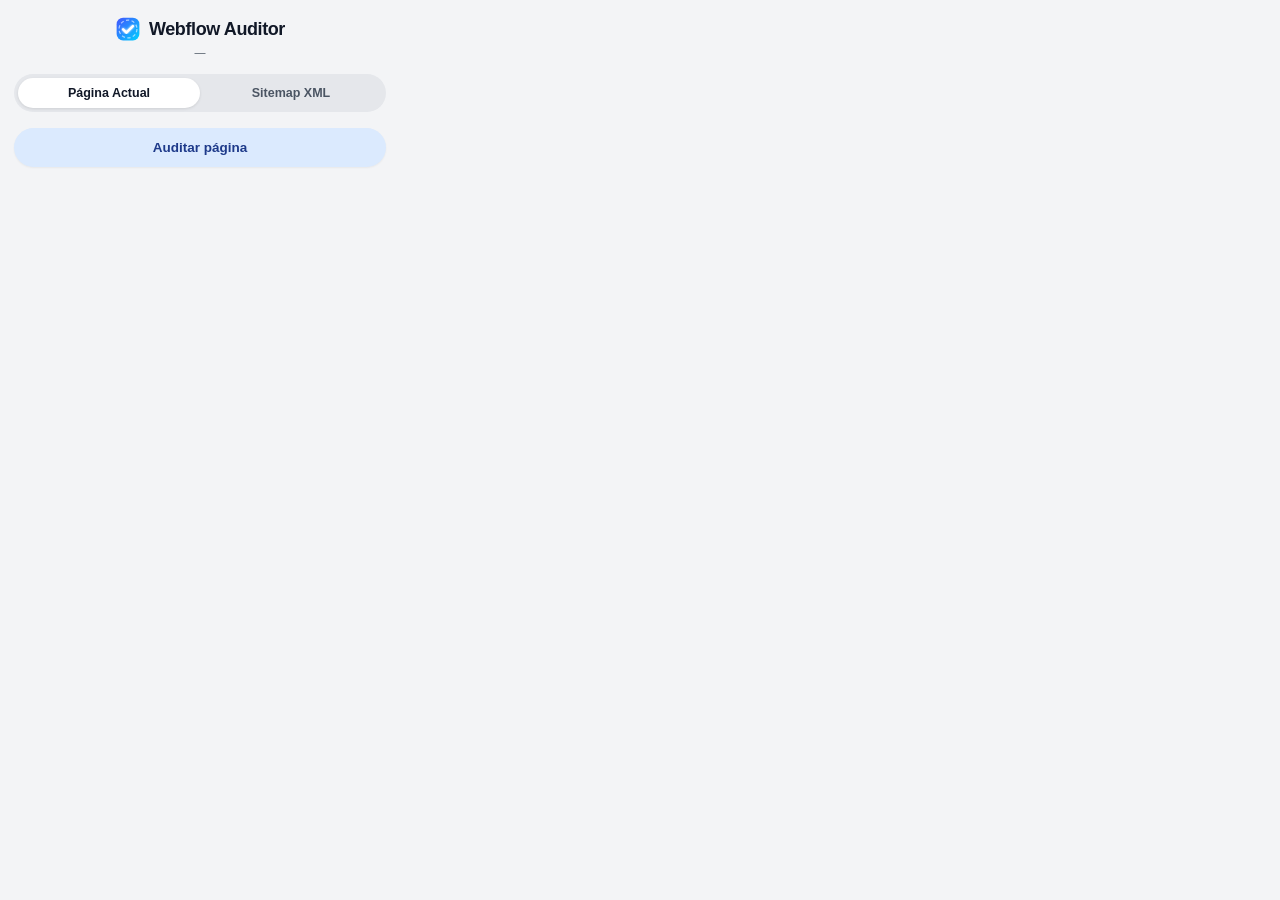
==== commit d8dc79d6: "Fix tab navigation visibility toggle by restoring hidden helper class, remove all interface emojis, " ====
--- a/popup.html
+++ b/popup.html
@@ -31,18 +31,18 @@
 
   <!-- Tabs Navigation -->
   <div class="tabs-nav">
-    <button class="tab-btn active" data-tab="tab-page">📄 Página Actual</button>
-    <button class="tab-btn" data-tab="tab-sitemap">🗺️ Sitemap XML</button>
+    <button class="tab-btn active" data-tab="tab-page">Página Actual</button>
+    <button class="tab-btn" data-tab="tab-sitemap">Sitemap XML</button>
   </div>
 
   <!-- TAB: SINGLE PAGE -->
   <div id="tab-page" class="tab-content">
     <div class="audit-btn-wrap">
       <button id="runAudit" class="audit-btn">
-        <span id="btnText">🔍 Auditar página</span>
+        <span id="btnText">Auditar página</span>
         <span id="btnLoader" class="loader hidden"></span>
       </button>
-      <button id="exportBtn" class="export-btn hidden" title="Exportar reporte">📋 Exportar</button>
+      <button id="exportBtn" class="export-btn hidden" title="Exportar reporte">Exportar</button>
     </div>
 
     <!-- SCORE SUMMARY -->
@@ -82,11 +82,11 @@
     <div class="sitemap-input-wrap">
       <div class="input-container">
         <input type="text" id="sitemapUrl" placeholder="https://ejemplo.com/sitemap.xml" />
-        <button id="runSitemapAudit" class="audit-btn">🔍 Auditar</button>
+        <button id="runSitemapAudit" class="audit-btn">Auditar</button>
       </div>
       <div class="sitemap-actions-row">
-        <button id="exportSitemapBtn" class="export-btn hidden">📋 Exportar Todo</button>
-        <button id="cancelSitemapBtn" class="export-btn hidden red-btn">⏹️ Cancelar</button>
+        <button id="exportSitemapBtn" class="export-btn hidden">Exportar Todo</button>
+        <button id="cancelSitemapBtn" class="export-btn hidden red-btn">Cancelar</button>
       </div>
     </div>
 
--- a/styles.css
+++ b/styles.css
@@ -279,11 +279,29 @@
   gap: 8px;
 }
 .check-icon {
-  font-size: 14px;
+  width: 18px;
+  height: 18px;
+  border-radius: 50%;
+  display: inline-flex;
+  align-items: center;
+  justify-content: center;
+  font-size: 11px;
+  font-weight: 700;
+  color: #ffffff;
   flex-shrink: 0;
-  display: inline-flex;
-  align-items: center;
-  justify-content: center;
+  margin-right: 4px;
+}
+.status-pass .check-icon {
+  background-color: #6b7280; /* Gray circle for passed */
+}
+.status-fail .check-icon {
+  background-color: #dc2626; /* Red circle for error */
+}
+.status-warn .check-icon {
+  background-color: #d97706; /* Orange circle for warning */
+}
+.status-info .check-icon {
+  background-color: #3b82f6; /* Blue circle for info */
 }
 .check-name {
   flex: 1;
@@ -549,6 +567,9 @@
   border-radius: 8px;
   margin-bottom: 12px;
   font-size: 12px;
-  line-height: 1.5;
   border: 1px solid #fca5a5;
 }
+
+.hidden {
+  display: none !important;
+}
